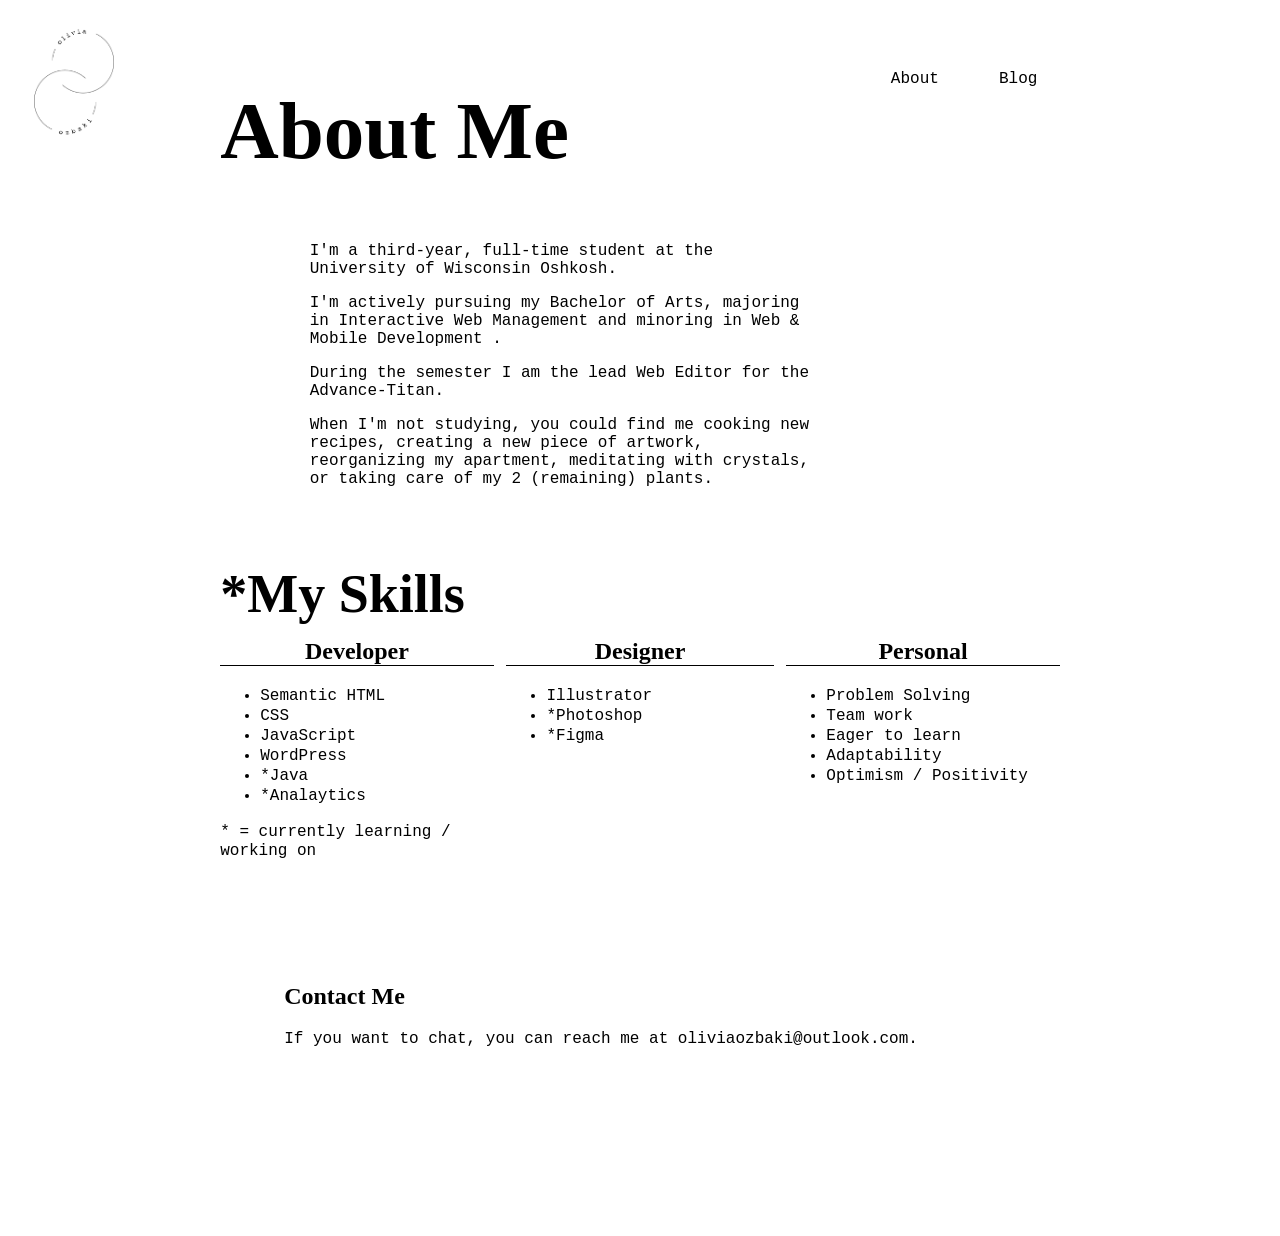
==== about.html @ 72e6a3da "Update about.html" ====
<!DOCTYPE html>
<html lang="en">
<head>
    <meta charset="UTF-8">
    <meta http-equiv="X-UA-Compatible" content="IE=edge">
    <meta name="viewport" content="width=device-width, initial-scale=1.0">
    <link rel="stylesheet" type="text/css" href="/css/about.css">
    <title>About</title>
</head>
<body>
    <section class="wrapper">
        <a href="/home.html"><img src="logos/Asset 1.png" class="basicLogo"></a>
        <a href="/about.html" class="about">About</a>
        <a href="/blog.html" class="blog">Blog</a>

        <div class="container1">
            <h1>About Me</h1>
        </div>

        
        
        <div class="content2">
            <p>I'm a third-year, full-time student at the University of Wisconsin Oshkosh.</p>
            <p>I'm actively pursuing my Bachelor of Arts, majoring in <a href="https://uwosh.edu/iwm/">Interactive Web Management</a> and minoring in <a href="https://uwosh.edu/cs/choose/web-mobile-dev-minor/">Web & Mobile Development</a> .</p>

            <p>During the semester I am the lead Web Editor for <a href="https://advancetitan.com/">the Advance-Titan</a>.</p>

            <p>When I'm not studying, you could find me cooking new recipes, creating a new piece of artwork, reorganizing my apartment, meditating with crystals, or taking care of my 2 (remaining) plants.</p>
            

        </div>

        <div class="container2">
            <h2>Developer</h2>
            <ul>
                <li>Semantic HTML</li>
                <li>CSS</li>
                <li>JavaScript</li>
                <li>WordPress</li>
                <li>*Java</li>
                <li>*Analaytics</li>
            </ul>

            <span id="note">* = currently learning / working on</span>
        </div>
        
        <h1 id="skillHead">*My Skills</h1>

        <div class="container3">
            <h2>Designer</h2>
            <ul>
                <li>Illustrator</li>
                <li>*Photoshop</li>
                <li>*Figma</li>
            </ul>
        </div>


        <div class="container4">
            <h2>Personal</h2>
            <ul>
                <li>Problem Solving</li>
                <li>Team work</li>
                <li>Eager to learn</li>
                <li>Adaptability</li>
                <li>Optimism / Positivity</li>
            </ul>
        </div>


        <div class="container5">
            <h1>Contact Me</h1>
            <p>If you want to chat, you can reach me at <a href="mailto: oliviaozbaki@outlook.com">oliviaozbaki@outlook.com</a>.</p>
        </div>
    </section>
</body>
</html>
---- css/about.css ----
/* ---------- website constants ---------- */
page {
    background-color: #FAF9F5;
    
}

p {
        font-family: 'Courier New', Courier, monospace;
        font-size: 16px;
    }

/* main grid container */
.wrapper {
    display: grid;
    grid-template-columns: repeat(13, 1fr);
    grid-template-rows: repeat(12, 100px);
    overflow: scroll;

    /* margins */
    margin-top: 2vh;
    margin-bottom: 2vh;
    margin-left: 2vw;
    margin-right: 2vw;
}

/* link design */
a:link, a:visited {
    font-family: 'Courier New', Courier, monospace;
    font-size: 16px;
    color: black;
    text-decoration: none;
}

a:hover, a:active {
    font-family: 'Courier New', Courier, monospace;
    font-size: 16px;
    color: black;
    text-decoration: underline 1px black;
}

.basicLogo {
    height: 130px;
    width: auto;

    grid-column-start: 1;
    grid-row-start: 1;
    grid-row-end: 2;
}

.about {
    grid-column-start: 10;
    grid-row-start: 1;
    text-align: center;
    align-self: end;
    padding-bottom: 30px;
    padding-right: 10px;
}

.blog {
    grid-column-start: 11;
    grid-row-start: 1;
    text-align: center;
    align-self: end;
    padding-bottom: 30px;
    padding-left: 10px;
}

.container2 h2, .container3 h2, .container4 h2 {
    text-align: center;
    border-bottom: 1px solid black;
}

.container1 {
    grid-column-start: 3;
    grid-column-end: 8;
    grid-row-start: 1;
    grid-row-end: 3;

    font-family: lust;
    font-size: 6vh;
}

.container2 {
    grid-column-start: 3;
    grid-column-end: 6;
    grid-row-start: 7;
    grid-row-end: 10;

    margin-right: 0.5vw;
    
}
#note {
    font-family: 'Courier New', Courier, monospace;
    font-size: 16px;
}

#arch1 {
    width: 20vw;
}

.container3 {
    grid-column-start: 6;
    grid-column-end: 9;
    grid-row-start: 7;
    grid-row-end: 10;

    margin-left: 0.5vw;
    margin-right: 0.5vw;
}

#arch2 {
    width: 20vw;
}

.container4 {
    grid-column-start: 9;
    grid-column-end: 12;
    grid-row-start: 7;
    grid-row-end: 10;

    margin-left: 0.5vw;
}

#arch3 {
    width: 20vw;
}

.container5 {
    grid-column-start: 3;
    grid-column-end: 12;
    grid-row-start: 10;
    grid-row-end: 11;
    margin-top: 5vh;

    margin-right: 5vw;
}

.container5 h1, p {
    margin-left: auto;
    margin-right: auto;
    
    padding-left: 5vw;
    padding-right: 5vw;
}

#email, #phone {
    font-family: 'Courier New', Courier, monospace;
    font-size: 16px;
    border: none;
    border-bottom: 1px solid black;
    background-color: transparent;
}

.content1 {
    grid-column-start: 7;
    grid-column-end: 12;
    grid-row-start: 2;
    grid-row-end: 7;

    margin-right: 2vh;
    margin-top: 10vh;
    margin-bottom: 5vh;
    overflow: hidden;
}

#meV2 {
    width: 25vw;
}

.content2 {
    grid-column-start: 3;
    grid-column-end: 10;
    grid-row-start: 2;
    grid-row-end: 7;

    margin-top: 12vh;
    margin-left: 2vw;
    margin-bottom: 5vh;
}

#skillHead {
    font-size: 6vh;
    grid-column-start: 3;
    grid-column-end: 12;
    grid-row-start: 6;
    grid-row-end: 7;
}

ul, li {
    font-family: 'Courier New', Courier, monospace;
    font-size: 16px;
    line-height: 20px;
}
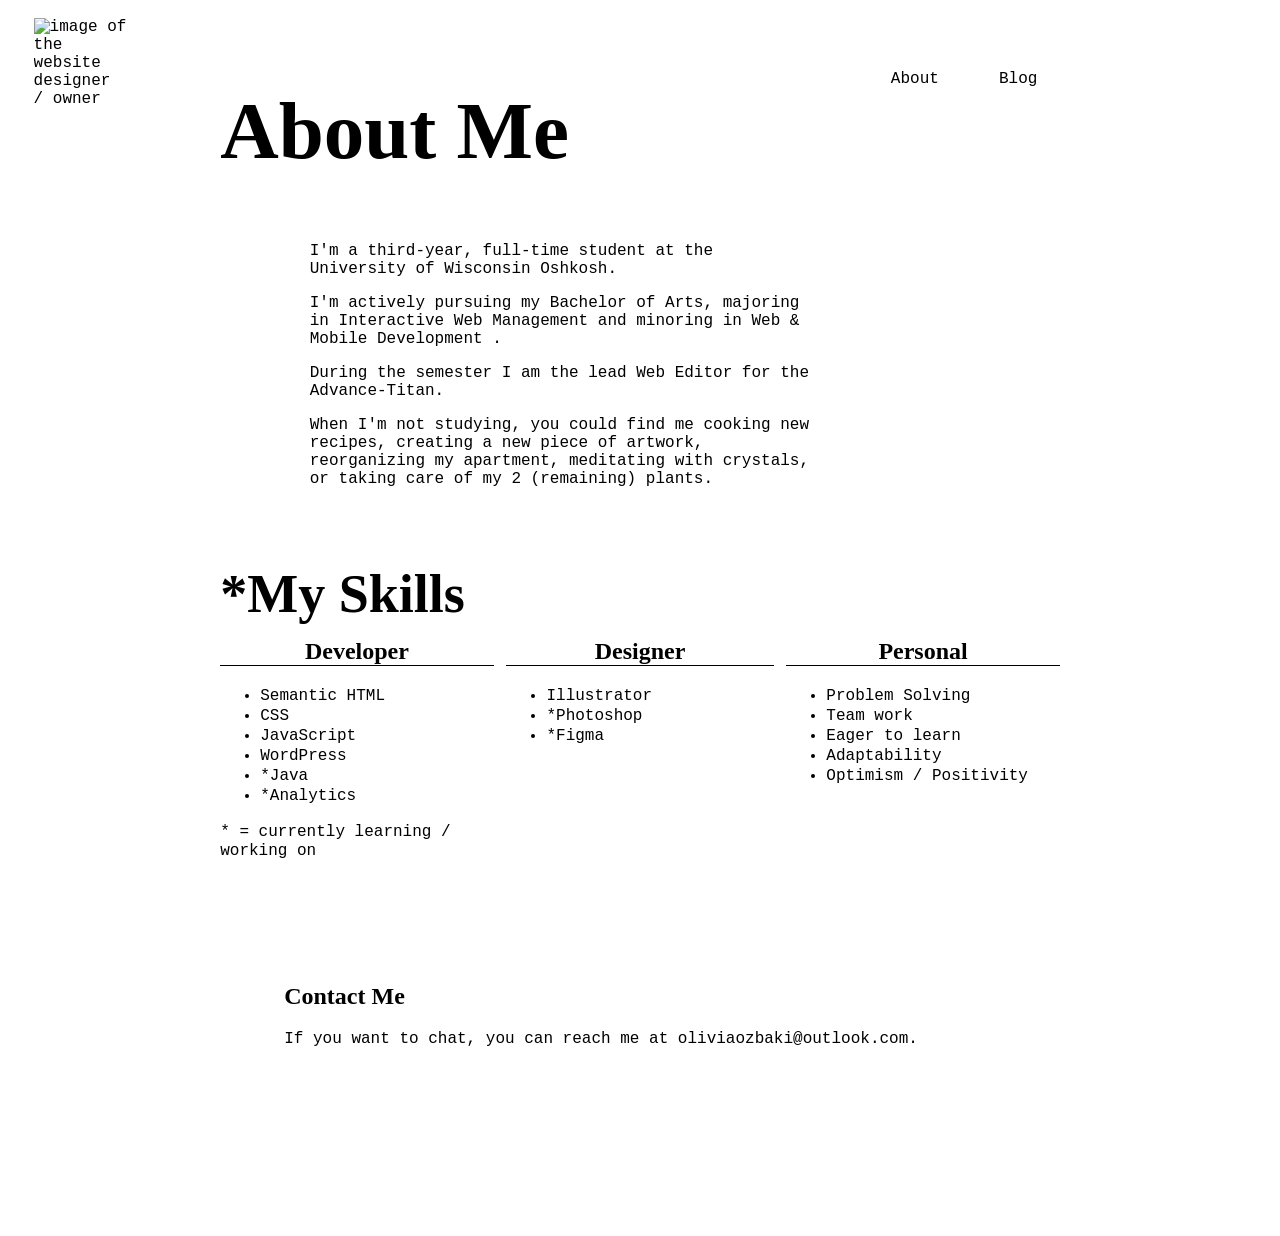
==== commit 552e2b04: "Update 12/17/2021 - Spelling fixes - Validated through validator.W3.org" ====
--- a/about.html
+++ b/about.html
@@ -9,7 +9,7 @@
 </head>
 <body>
     <section class="wrapper">
-        <a href="/home.html"><img src="logos/Asset 1.png" class="basicLogo"></a>
+        <a href="/home.html"><img src="logos/Asset1.png" class="basicLogo" alt="image of the website designer / owner"></a>
         <a href="/about.html" class="about">About</a>
         <a href="/blog.html" class="blog">Blog</a>
 
@@ -38,7 +38,7 @@
                 <li>JavaScript</li>
                 <li>WordPress</li>
                 <li>*Java</li>
-                <li>*Analaytics</li>
+                <li>*Analytics</li>
             </ul>
 
             <span id="note">* = currently learning / working on</span>
@@ -70,7 +70,7 @@
 
         <div class="container5">
             <h1>Contact Me</h1>
-            <p>If you want to chat, you can reach me at <a href="mailto: oliviaozbaki@outlook.com">oliviaozbaki@outlook.com</a>.</p>
+            <p>If you want to chat, you can reach me at <a href="mailto:oliviaozbaki@outlook.com">oliviaozbaki@outlook.com</a>.</p>
         </div>
     </section>
 </body>
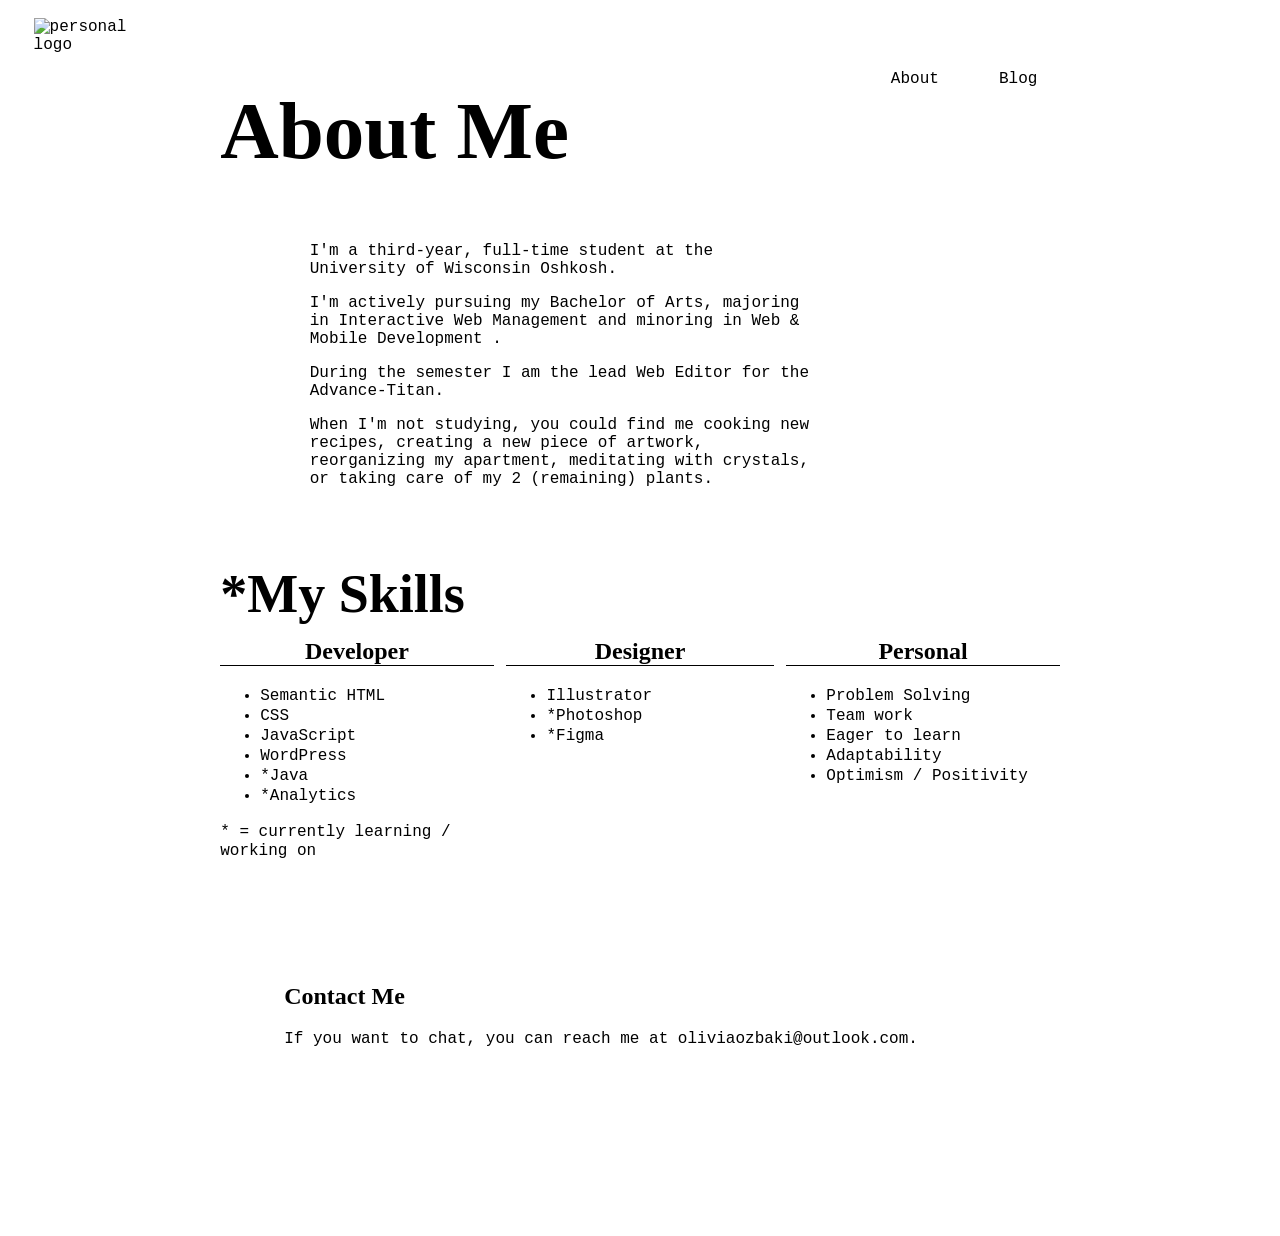
==== commit 884d5220: "Update about.html" ====
--- a/about.html
+++ b/about.html
@@ -9,7 +9,7 @@
 </head>
 <body>
     <section class="wrapper">
-        <a href="/home.html"><img src="logos/Asset1.png" class="basicLogo" alt="image of the website designer / owner"></a>
+        <a href="/index.html"><img src="logos/Asset1.png" class="basicLogo" alt="personal logo"></a>
         <a href="/about.html" class="about">About</a>
         <a href="/blog.html" class="blog">Blog</a>
 
@@ -17,17 +17,13 @@
             <h1>About Me</h1>
         </div>
 
-        
-        
         <div class="content2">
             <p>I'm a third-year, full-time student at the University of Wisconsin Oshkosh.</p>
-            <p>I'm actively pursuing my Bachelor of Arts, majoring in <a href="https://uwosh.edu/iwm/">Interactive Web Management</a> and minoring in <a href="https://uwosh.edu/cs/choose/web-mobile-dev-minor/">Web & Mobile Development</a> .</p>
-
+            <p>I'm actively pursuing my Bachelor of Arts, majoring in <a href="https://uwosh.edu/iwm/">Interactive Web Management</a> 
+                and minoring in <a href="https://uwosh.edu/cs/choose/web-mobile-dev-minor/">Web & Mobile Development</a> .</p>
             <p>During the semester I am the lead Web Editor for <a href="https://advancetitan.com/">the Advance-Titan</a>.</p>
-
-            <p>When I'm not studying, you could find me cooking new recipes, creating a new piece of artwork, reorganizing my apartment, meditating with crystals, or taking care of my 2 (remaining) plants.</p>
-            
-
+            <p>When I'm not studying, you could find me cooking new recipes, creating a new piece of artwork, reorganizing my apartment, 
+                meditating with crystals, or taking care of my 2 (remaining) plants.</p>
         </div>
 
         <div class="container2">
@@ -40,7 +36,6 @@
                 <li>*Java</li>
                 <li>*Analytics</li>
             </ul>
-
             <span id="note">* = currently learning / working on</span>
         </div>
         
@@ -54,8 +49,7 @@
                 <li>*Figma</li>
             </ul>
         </div>
-
-
+        
         <div class="container4">
             <h2>Personal</h2>
             <ul>
@@ -67,7 +61,6 @@
             </ul>
         </div>
 
-
         <div class="container5">
             <h1>Contact Me</h1>
             <p>If you want to chat, you can reach me at <a href="mailto:oliviaozbaki@outlook.com">oliviaozbaki@outlook.com</a>.</p>
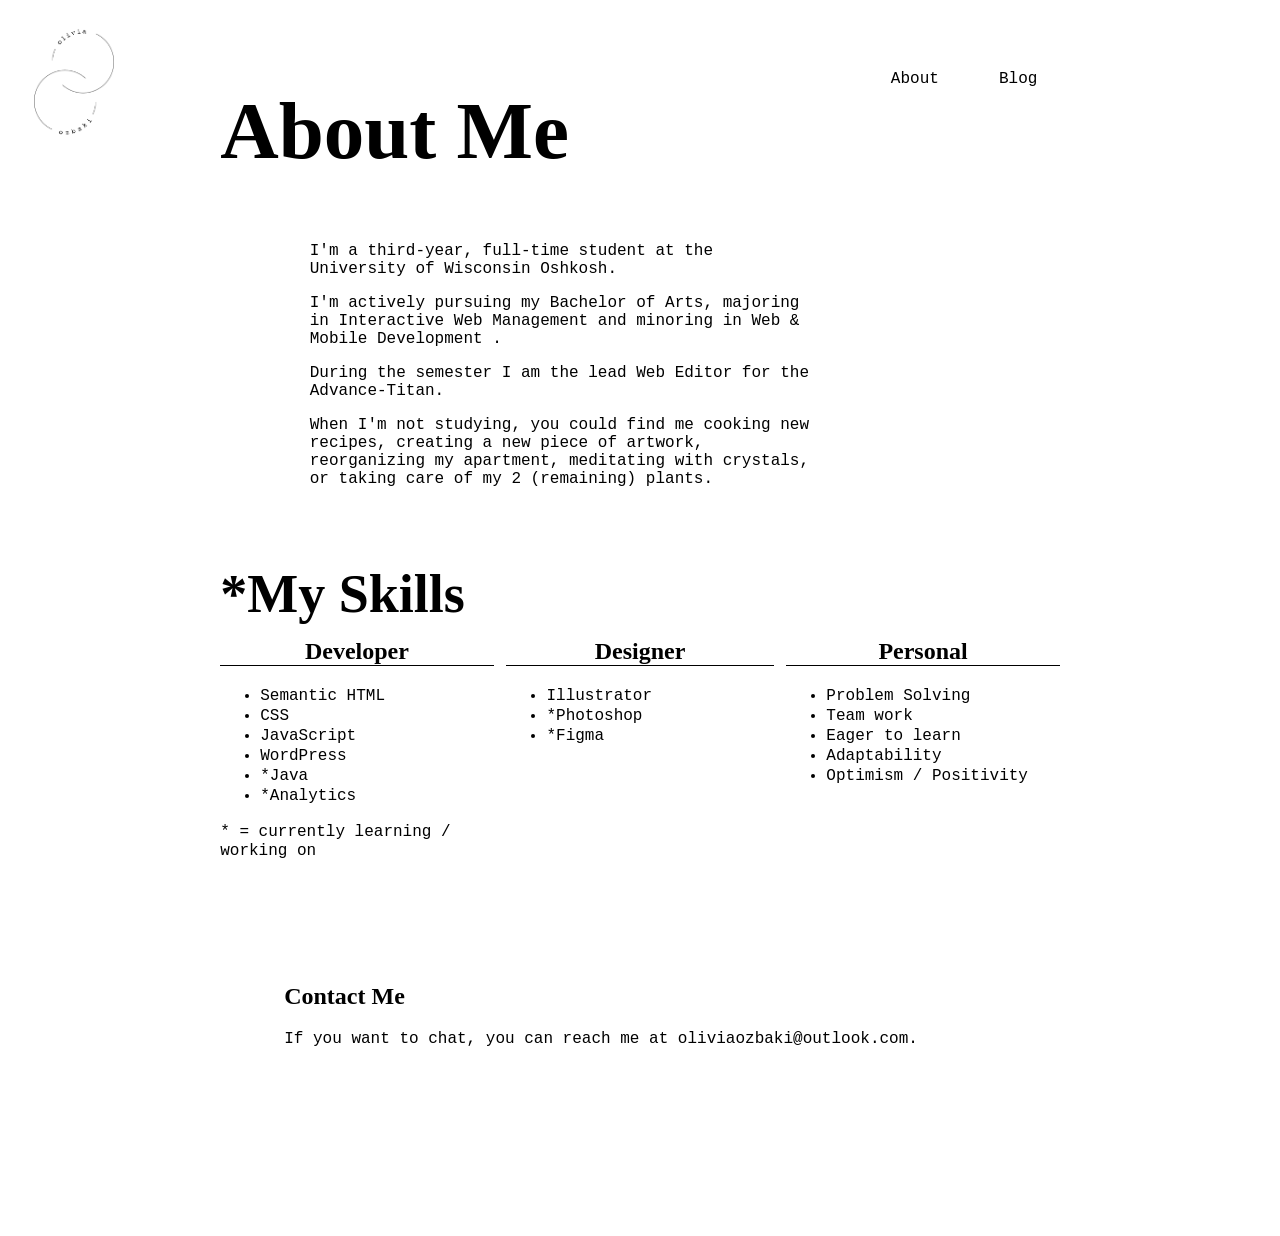
==== commit 91010136: "Update about.html" ====
--- a/about.html
+++ b/about.html
@@ -9,7 +9,7 @@
 </head>
 <body>
     <section class="wrapper">
-        <a href="/index.html"><img src="logos/Asset1.png" class="basicLogo" alt="personal logo"></a>
+        <a href="/index.html"><img src="/Logo1.png" class="basicLogo" alt="personal logo"></a>
         <a href="/about.html" class="about">About</a>
         <a href="/blog.html" class="blog">Blog</a>
 
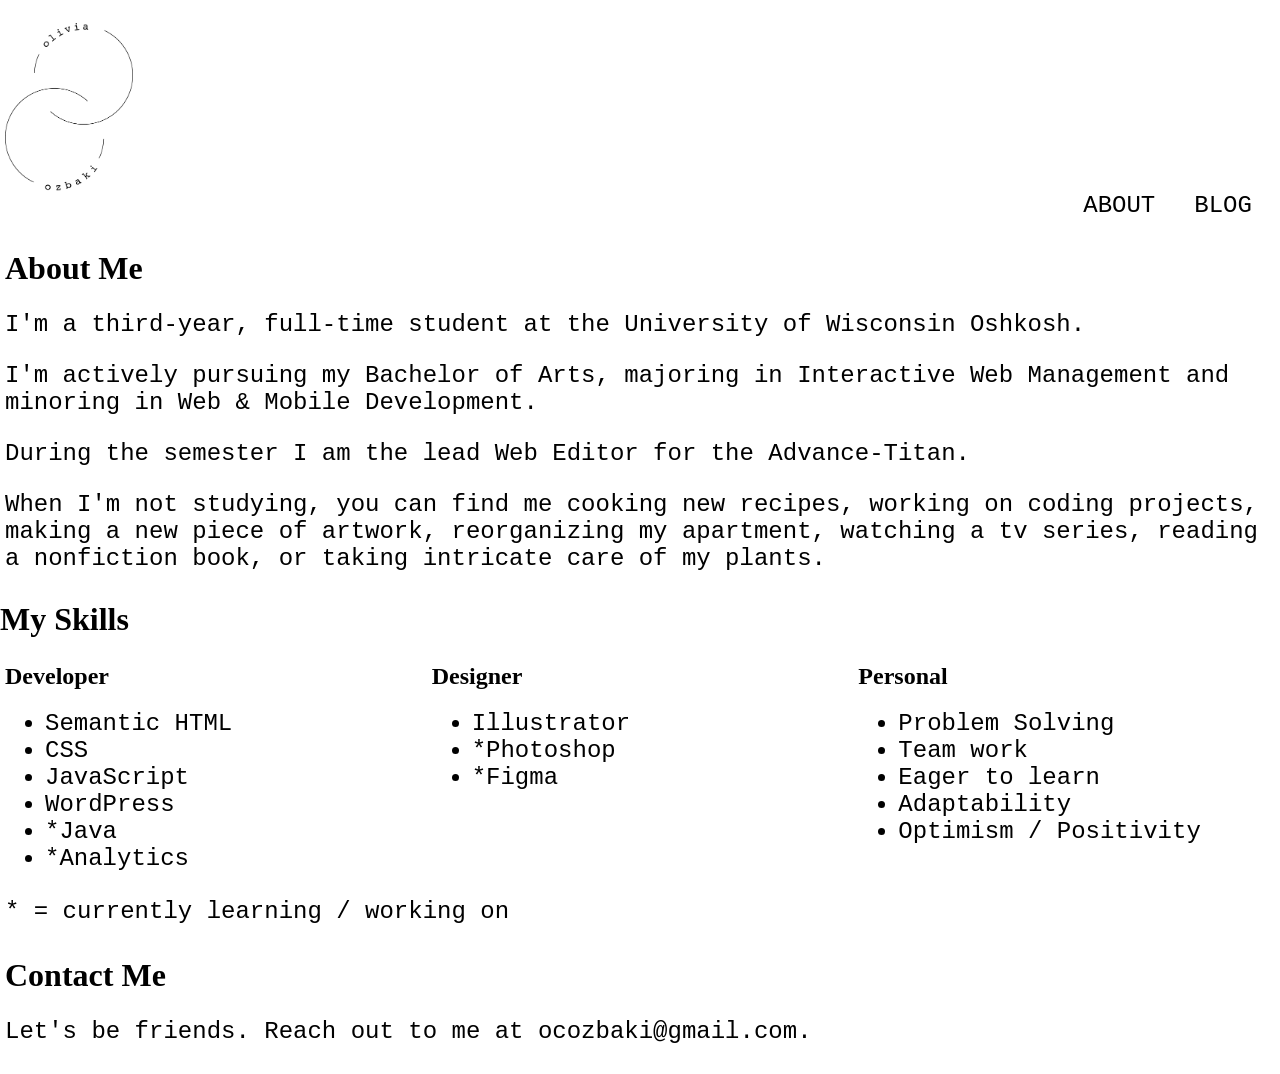
==== commit c199c6e6: "redesigned website increasing responsivity for various sccreen sizes" ====
--- a/about.html
+++ b/about.html
@@ -7,64 +7,58 @@
     <link rel="stylesheet" type="text/css" href="/css/about.css">
     <title>About</title>
 </head>
-<body>
-    <section class="wrapper">
-        <a href="/index.html"><img src="/Logo1.png" class="basicLogo" alt="personal logo"></a>
-        <a href="/about.html" class="about">About</a>
-        <a href="/blog.html" class="blog">Blog</a>
+<body class="container">
+    <nav>
+        <a href="/index.html"><img src="/Logo1.png" id="logo" alt="personal logo"></a>
+        <a href="/about.html" id="link" style="grid-column-start: 11;">ABOUT</a>
+        <a href="https://viaoz.github.io/my-blog/" id="link" style="grid-column-start: 12;">BLOG</a>
+    </nav>
+    <main>
+        <h1 id="aboutHead">About Me</h1>
+        <p>I'm a third-year, full-time student at the University of Wisconsin Oshkosh.</p>
+        <p>I'm actively pursuing my Bachelor of Arts, majoring in <a href="https://uwosh.edu/iwm/">Interactive Web Management</a> 
+            and minoring in <a href="https://uwosh.edu/cs/choose/web-mobile-dev-minor/">Web & Mobile Development</a>.</p>
+        <p>During the semester I am the lead Web Editor for <a href="https://advancetitan.com/">the Advance-Titan</a>.</p>
+        <p>When I'm not studying, you can find me cooking new recipes, working on coding projects, making a new piece of artwork, reorganizing my apartment, watching a tv series, reading a nonfiction book, or taking intricate care of my plants.</p>
+    </main>
+    <h1 id="skillHead">My Skills</h1>
+    <div id="content1">
+        <h2>Developer</h2>
+        <ul>
+            <li>Semantic HTML</li>
+            <li>CSS</li>
+            <li>JavaScript</li>
+            <li>WordPress</li>
+            <li>*Java</li>
+            <li>*Analytics</li>
+        </ul>
+    </div>
+    
+    <div id="content2">
+        <h2>Designer</h2>
+        <ul>
+            <li>Illustrator</li>
+            <li>*Photoshop</li>
+            <li>*Figma</li>
+        </ul>
+    </div>
+    
+    <div id="content3">
+        <h2>Personal</h2>
+        <ul>
+            <li>Problem Solving</li>
+            <li>Team work</li>
+            <li>Eager to learn</li>
+            <li>Adaptability</li>
+            <li>Optimism / Positivity</li>
+        </ul>
+    </div>
 
-        <div class="container1">
-            <h1>About Me</h1>
-        </div>
+    <span id="note">* = currently learning / working on</span>
 
-        <div class="content2">
-            <p>I'm a third-year, full-time student at the University of Wisconsin Oshkosh.</p>
-            <p>I'm actively pursuing my Bachelor of Arts, majoring in <a href="https://uwosh.edu/iwm/">Interactive Web Management</a> 
-                and minoring in <a href="https://uwosh.edu/cs/choose/web-mobile-dev-minor/">Web & Mobile Development</a> .</p>
-            <p>During the semester I am the lead Web Editor for <a href="https://advancetitan.com/">the Advance-Titan</a>.</p>
-            <p>When I'm not studying, you could find me cooking new recipes, creating a new piece of artwork, reorganizing my apartment, 
-                meditating with crystals, or taking care of my 2 (remaining) plants.</p>
-        </div>
-
-        <div class="container2">
-            <h2>Developer</h2>
-            <ul>
-                <li>Semantic HTML</li>
-                <li>CSS</li>
-                <li>JavaScript</li>
-                <li>WordPress</li>
-                <li>*Java</li>
-                <li>*Analytics</li>
-            </ul>
-            <span id="note">* = currently learning / working on</span>
-        </div>
-        
-        <h1 id="skillHead">*My Skills</h1>
-
-        <div class="container3">
-            <h2>Designer</h2>
-            <ul>
-                <li>Illustrator</li>
-                <li>*Photoshop</li>
-                <li>*Figma</li>
-            </ul>
-        </div>
-        
-        <div class="container4">
-            <h2>Personal</h2>
-            <ul>
-                <li>Problem Solving</li>
-                <li>Team work</li>
-                <li>Eager to learn</li>
-                <li>Adaptability</li>
-                <li>Optimism / Positivity</li>
-            </ul>
-        </div>
-
-        <div class="container5">
-            <h1>Contact Me</h1>
-            <p>If you want to chat, you can reach me at <a href="mailto:oliviaozbaki@outlook.com">oliviaozbaki@outlook.com</a>.</p>
-        </div>
-    </section>
+    <div id="content4">
+        <h1>Contact Me</h1>
+        <p>Let's be friends. Reach out to me at <a href="mailto:ocozbaki@gmail.com">ocozbaki@gmail.com</a>.</p>
+    </div>
 </body>
 </html>
--- a/css/about.css
+++ b/css/about.css
@@ -4,190 +4,133 @@
     
 }
 
-p {
+:root{
+    --main-padding: 5px;
+}
+
+p, li {
         font-family: 'Courier New', Courier, monospace;
-        font-size: 16px;
+        font-size: 24px;
     }
 
+h1, h2 {
+    font-family: Georgia, 'Times New Roman', Times, serif;
+}
+
 /* main grid container */
-.wrapper {
+.container {
     display: grid;
-    grid-template-columns: repeat(13, 1fr);
-    grid-template-rows: repeat(12, 100px);
-    overflow: scroll;
+    height: 90vh;
+    grid-template-columns: repeat(12, 1fr);
+    grid-template-rows: 0.2fr 1fr 0.1fr 0.9fr 0.1fr 1fr;
+    margin: 30px auto 30px auto;
+    max-width: 2000px;
 
     /* margins */
-    margin-top: 2vh;
-    margin-bottom: 2vh;
-    margin-left: 2vw;
-    margin-right: 2vw;
+    margin: auto;
+
+    grid-template-areas:
+    "nav nav nav nav nav nav nav nav nav nav nav nav"
+    "main main main main main main main main main main main main"
+    "skillHead skillHead skillHead skillHead skillHead skillHead skillHead skillHead skillHead skillHead skillHead skillHead"
+    "content1 content1 content1 content1 content2 content2 content2 content2 content3 content3 content3 content3"
+    "note note note note note note note note note note note note"
+    "content4 content4 content4 content4 content4 content4 content4 content4 content4 content4 content4 content4"
+
 }
 
-/* link design */
+nav {
+    grid-area: nav;
+    padding: var(--main-padding);
+
+     /* grid */
+     display: grid;
+     height: auto;
+     grid-template-columns: repeat( 12, 1fr);
+     grid-template-rows: 1fr;
+}
+
+#logo {
+        grid-column-start: 1;
+        align-self: end;
+        width: 8rem;
+    }
+
+#link {
+    text-align: center;
+    align-self: end;
+    padding: 0 0.5rem 0 0.5rem;
+}
+
+main {
+    grid-area: main;
+    padding: var(--main-padding);
+}
+
+#skillHead {
+    grid-area: skillHead;
+    align-self: end;
+    margin: 0;
+}
+
+#content1 {
+    grid-area: content1;
+    padding: var(--main-padding);
+}
+
+#content2 {
+    grid-area: content2;
+    padding: var(--main-padding);
+}
+
+#content3 {
+    grid-area: content3;
+    padding: var(--main-padding);
+}
+
+#note {
+    grid-area: note;
+    padding: var(--main-padding);
+    font-family: 'Courier New', Courier, monospace;
+    font-size: 24px;
+}
+#content4 {
+    grid-area: content4;
+    padding: var(--main-padding);
+}
+
+@media only screen and (max-width: 870px) {
+    .container {
+        grid-template-columns: 1fr;
+        grid-template-rows: 1fr 1fr 1fr 1fr 1fr 1fr 1fr 1fr;
+        margin: auto 30px auto 30px ;
+        grid-template-areas:
+        "nav"
+        "main"
+        "skillHead"
+        "content1"
+        "content2"
+        "content3"
+        "note"
+        "content4"
+    }
+}
+
+/**********************************************/
+/* -------------- link design --------------- */
+/**********************************************/
 a:link, a:visited {
     font-family: 'Courier New', Courier, monospace;
-    font-size: 16px;
+    font-size: 24px;
     color: black;
     text-decoration: none;
 }
 
 a:hover, a:active {
     font-family: 'Courier New', Courier, monospace;
-    font-size: 16px;
+    font-size: 24px;
     color: black;
     text-decoration: underline 1px black;
 }
 
-.basicLogo {
-    height: 130px;
-    width: auto;
 
-    grid-column-start: 1;
-    grid-row-start: 1;
-    grid-row-end: 2;
-}
-
-.about {
-    grid-column-start: 10;
-    grid-row-start: 1;
-    text-align: center;
-    align-self: end;
-    padding-bottom: 30px;
-    padding-right: 10px;
-}
-
-.blog {
-    grid-column-start: 11;
-    grid-row-start: 1;
-    text-align: center;
-    align-self: end;
-    padding-bottom: 30px;
-    padding-left: 10px;
-}
-
-.container2 h2, .container3 h2, .container4 h2 {
-    text-align: center;
-    border-bottom: 1px solid black;
-}
-
-.container1 {
-    grid-column-start: 3;
-    grid-column-end: 8;
-    grid-row-start: 1;
-    grid-row-end: 3;
-
-    font-family: lust;
-    font-size: 6vh;
-}
-
-.container2 {
-    grid-column-start: 3;
-    grid-column-end: 6;
-    grid-row-start: 7;
-    grid-row-end: 10;
-
-    margin-right: 0.5vw;
-    
-}
-#note {
-    font-family: 'Courier New', Courier, monospace;
-    font-size: 16px;
-}
-
-#arch1 {
-    width: 20vw;
-}
-
-.container3 {
-    grid-column-start: 6;
-    grid-column-end: 9;
-    grid-row-start: 7;
-    grid-row-end: 10;
-
-    margin-left: 0.5vw;
-    margin-right: 0.5vw;
-}
-
-#arch2 {
-    width: 20vw;
-}
-
-.container4 {
-    grid-column-start: 9;
-    grid-column-end: 12;
-    grid-row-start: 7;
-    grid-row-end: 10;
-
-    margin-left: 0.5vw;
-}
-
-#arch3 {
-    width: 20vw;
-}
-
-.container5 {
-    grid-column-start: 3;
-    grid-column-end: 12;
-    grid-row-start: 10;
-    grid-row-end: 11;
-    margin-top: 5vh;
-
-    margin-right: 5vw;
-}
-
-.container5 h1, p {
-    margin-left: auto;
-    margin-right: auto;
-    
-    padding-left: 5vw;
-    padding-right: 5vw;
-}
-
-#email, #phone {
-    font-family: 'Courier New', Courier, monospace;
-    font-size: 16px;
-    border: none;
-    border-bottom: 1px solid black;
-    background-color: transparent;
-}
-
-.content1 {
-    grid-column-start: 7;
-    grid-column-end: 12;
-    grid-row-start: 2;
-    grid-row-end: 7;
-
-    margin-right: 2vh;
-    margin-top: 10vh;
-    margin-bottom: 5vh;
-    overflow: hidden;
-}
-
-#meV2 {
-    width: 25vw;
-}
-
-.content2 {
-    grid-column-start: 3;
-    grid-column-end: 10;
-    grid-row-start: 2;
-    grid-row-end: 7;
-
-    margin-top: 12vh;
-    margin-left: 2vw;
-    margin-bottom: 5vh;
-}
-
-#skillHead {
-    font-size: 6vh;
-    grid-column-start: 3;
-    grid-column-end: 12;
-    grid-row-start: 6;
-    grid-row-end: 7;
-}
-
-ul, li {
-    font-family: 'Courier New', Courier, monospace;
-    font-size: 16px;
-    line-height: 20px;
-}
